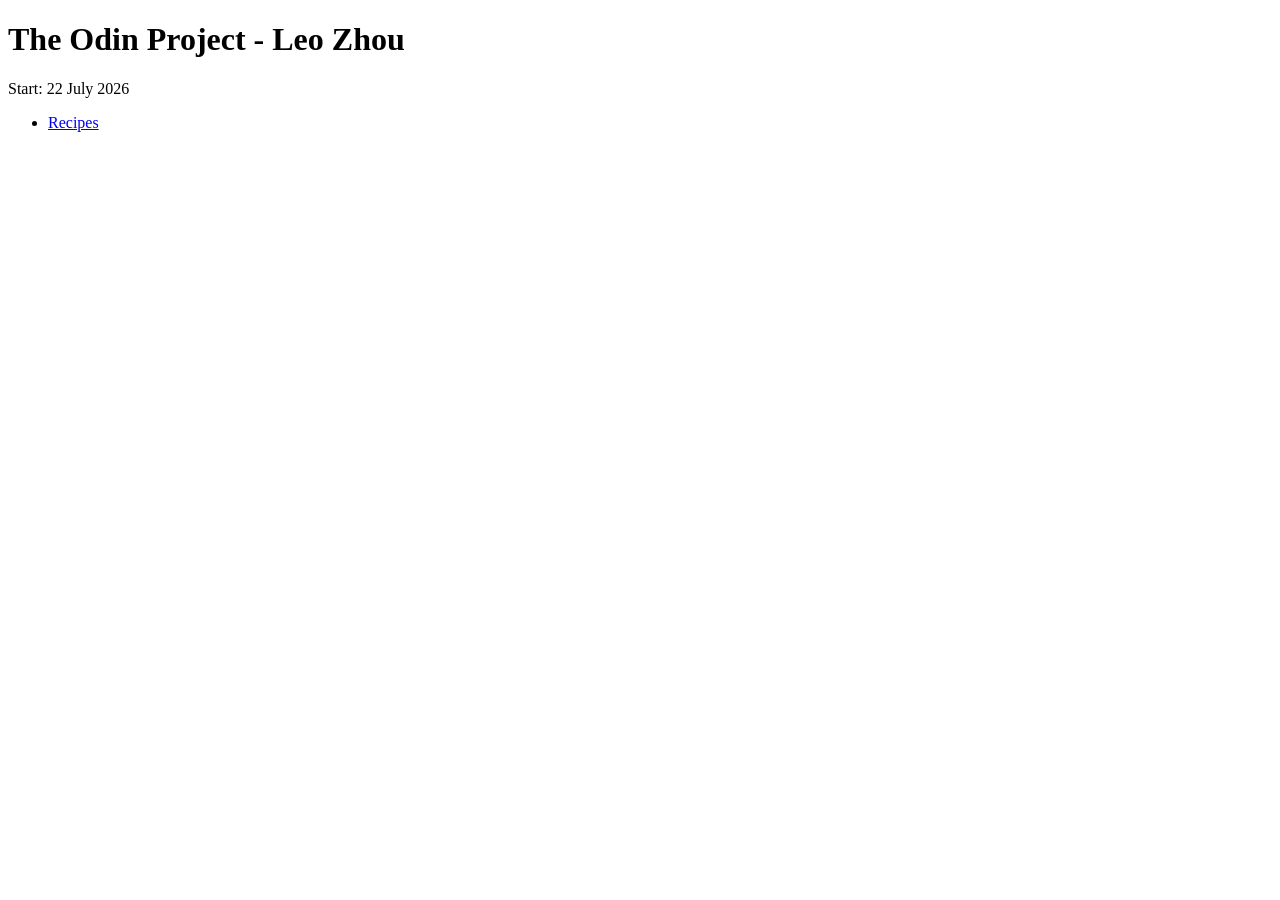
==== index.html @ 4cc6d9c7 "odin-project: update index and added readme" ====
<!doctype html>
<html lang="en">
  <head>
    <meta charset="UTF-8" />
    <meta name="viewport" content="width=device-width, initial-scale=1.0" />
    <title>The Odin Project</title>
  </head>
  <body>
    <h1>The Odin Project - Leo Zhou</h1>

		<p>Start: 22 July 2026</p>

    <ul>
      <li><a href="./odin-recipes/">Recipes</a></li>
    </ul>
  </body>
</html>
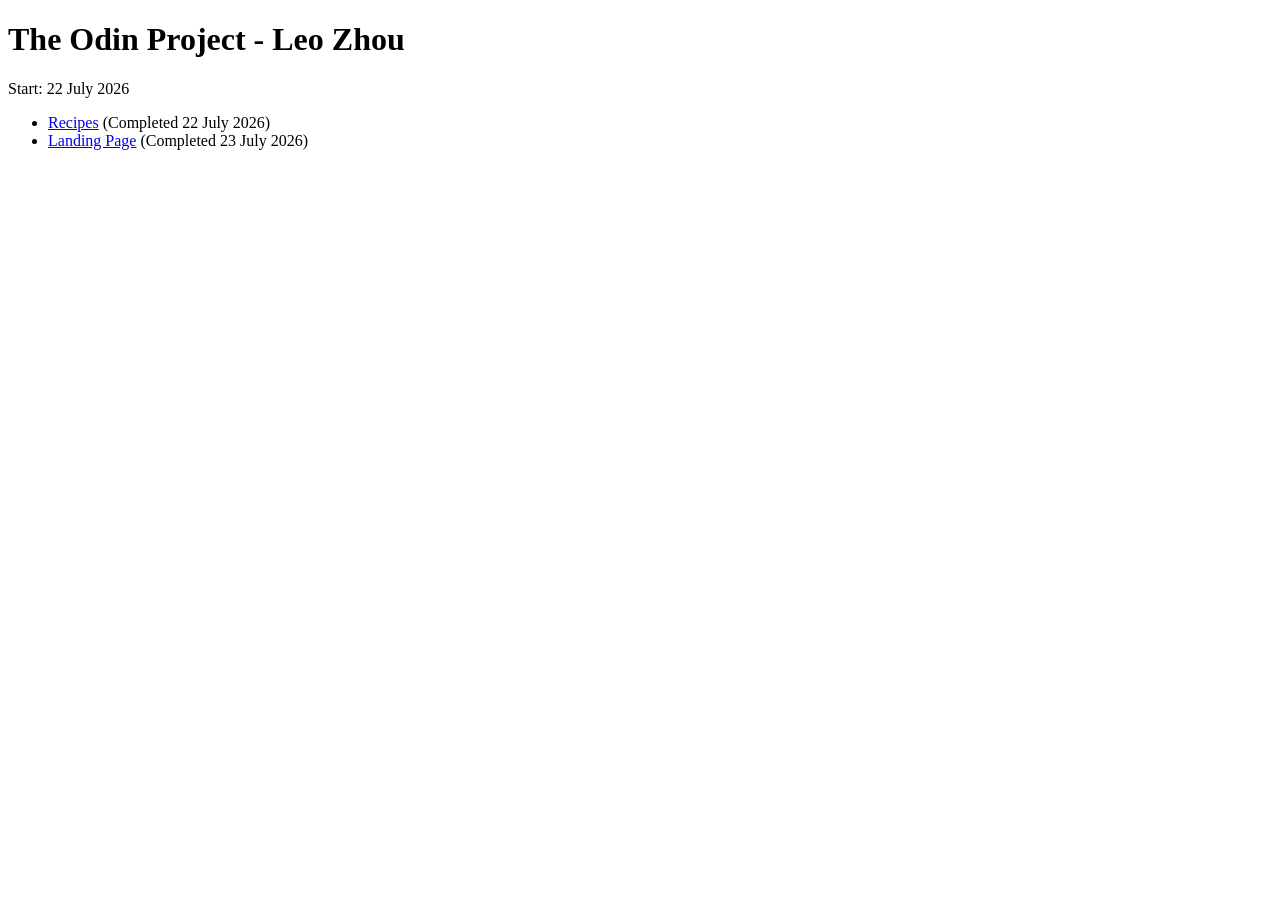
==== commit 0a285ace: "odin-project: added landing page project to index" ====
--- a/index.html
+++ b/index.html
@@ -11,7 +11,8 @@
 		<p>Start: 22 July 2026</p>
 
     <ul>
-      <li><a href="./odin-recipes/">Recipes</a></li>
+      <li><a href="./01-recipes/">Recipes</a> (Completed 22 July 2026)</li>
+      <li><a href="./02-landing-page/">Landing Page</a> (Completed 23 July 2026)</li>
     </ul>
   </body>
 </html>
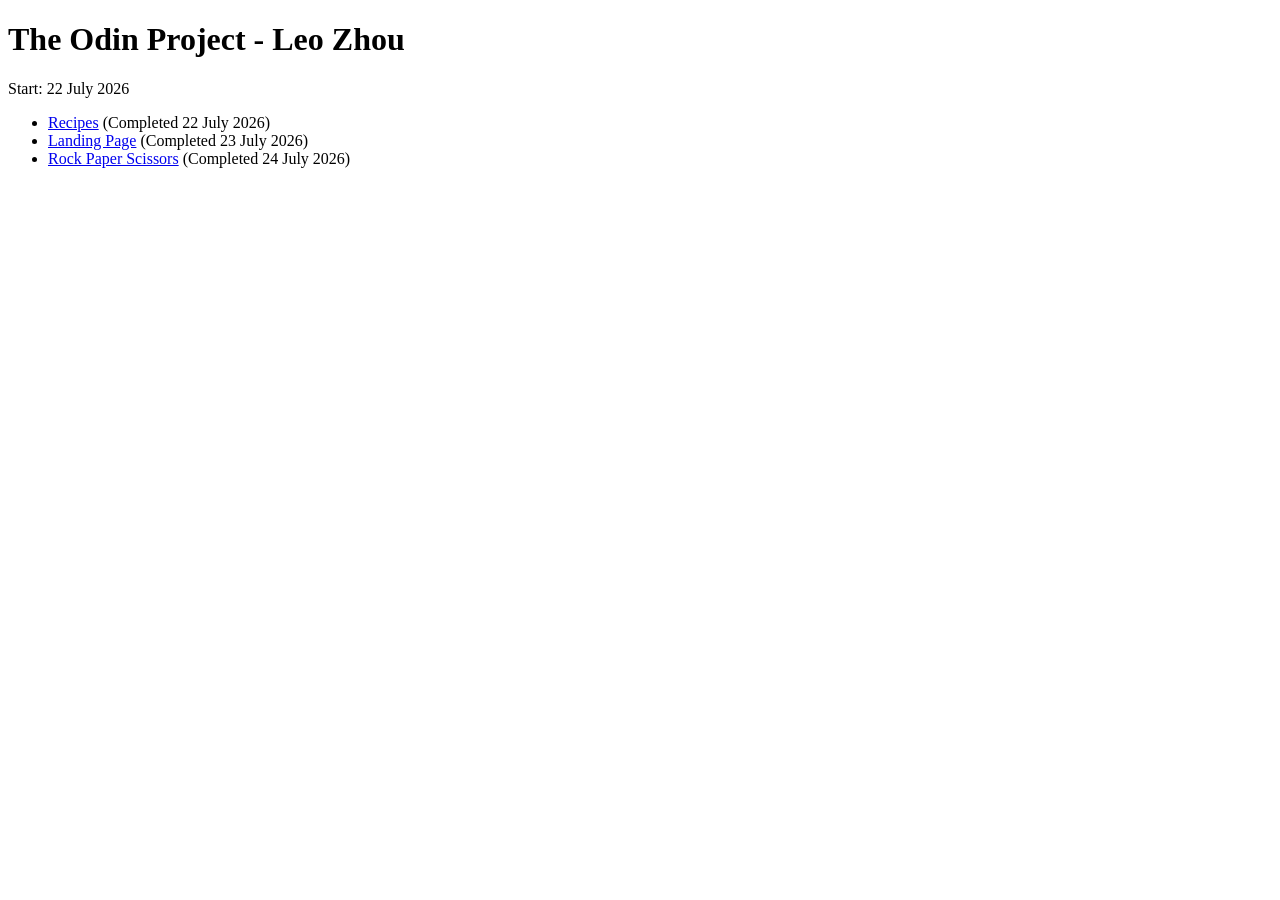
==== commit 0e2440b2: "odin-project: Added Rock Paper Scissors to index.html" ====
--- a/index.html
+++ b/index.html
@@ -13,6 +13,7 @@
     <ul>
       <li><a href="./01-recipes/">Recipes</a> (Completed 22 July 2026)</li>
       <li><a href="./02-landing-page/">Landing Page</a> (Completed 23 July 2026)</li>
+      <li><a href="./03-rock-paper-scissors/">Rock Paper Scissors</a> (Completed 24 July 2026)</li>
     </ul>
   </body>
 </html>
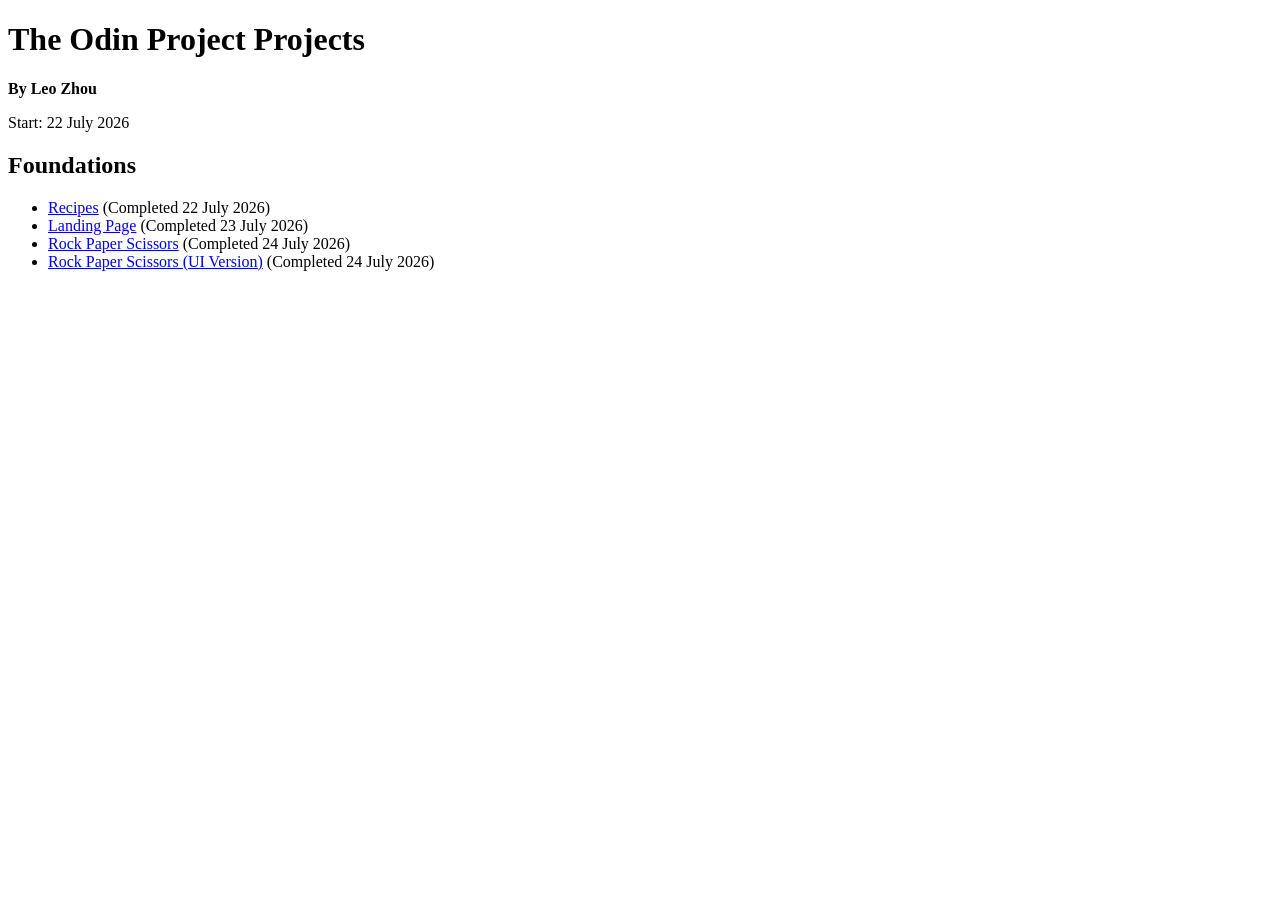
==== commit 74cfbca4: "odin-project: Add links and files for rps-ui Not doing a branch because I have everything in this re" ====
--- a/index.html
+++ b/index.html
@@ -6,14 +6,24 @@
     <title>The Odin Project</title>
   </head>
   <body>
-    <h1>The Odin Project - Leo Zhou</h1>
+    <h1>The Odin Project Projects</h1>
+    <p><strong>By Leo Zhou</strong></p>
 
-		<p>Start: 22 July 2026</p>
+    <p>Start: 22 July 2026</p>
 
-    <ul>
-      <li><a href="./01-recipes/">Recipes</a> (Completed 22 July 2026)</li>
-      <li><a href="./02-landing-page/">Landing Page</a> (Completed 23 July 2026)</li>
-      <li><a href="./03-rock-paper-scissors/">Rock Paper Scissors</a> (Completed 24 July 2026)</li>
-    </ul>
+    <div>
+      <h2>Foundations</h2>
+      <ul>
+        <li><a href="./01-recipes/">Recipes</a> (Completed 22 July 2026)</li>
+        <li><a href="./02-landing-page/">Landing Page</a> (Completed 23 July 2026)</li>
+        <li>
+          <a href="./03-rock-paper-scissors/">Rock Paper Scissors</a> (Completed 24 July 2026)
+        </li>
+        <li>
+          <a href="./03-rock-paper-scissors/rps-ui/">Rock Paper Scissors (UI Version)</a> (Completed
+          24 July 2026)
+        </li>
+      </ul>
+    </div>
   </body>
 </html>
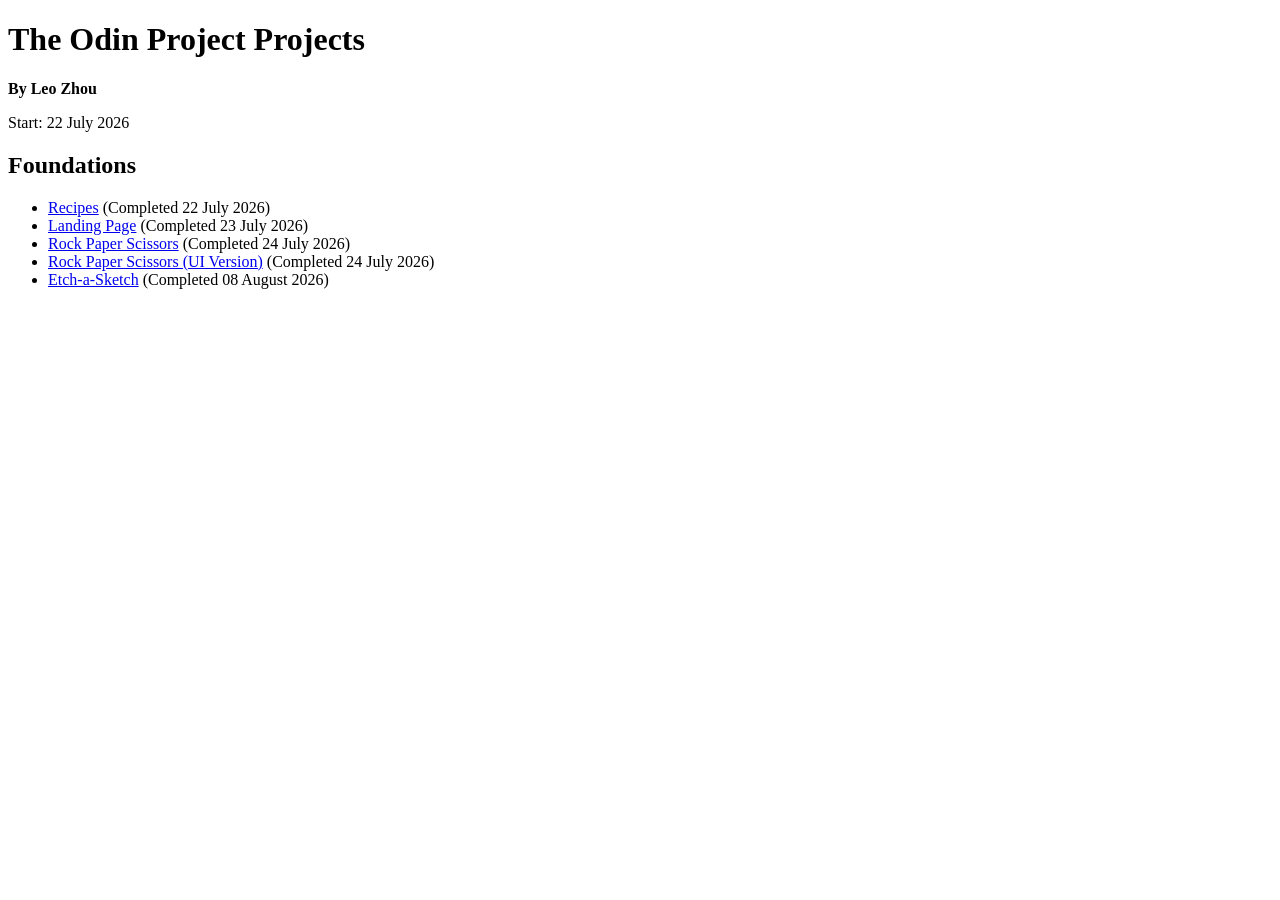
==== commit ae803b82: "odin-project: Added links for Etch-a-Sketch project" ====
--- a/index.html
+++ b/index.html
@@ -23,6 +23,7 @@
           <a href="./03-rock-paper-scissors/rps-ui/">Rock Paper Scissors (UI Version)</a> (Completed
           24 July 2026)
         </li>
+				<li><a href="./04-etch-a-sketch/">Etch-a-Sketch</a> (Completed 08 August 2026)</li>
       </ul>
     </div>
   </body>
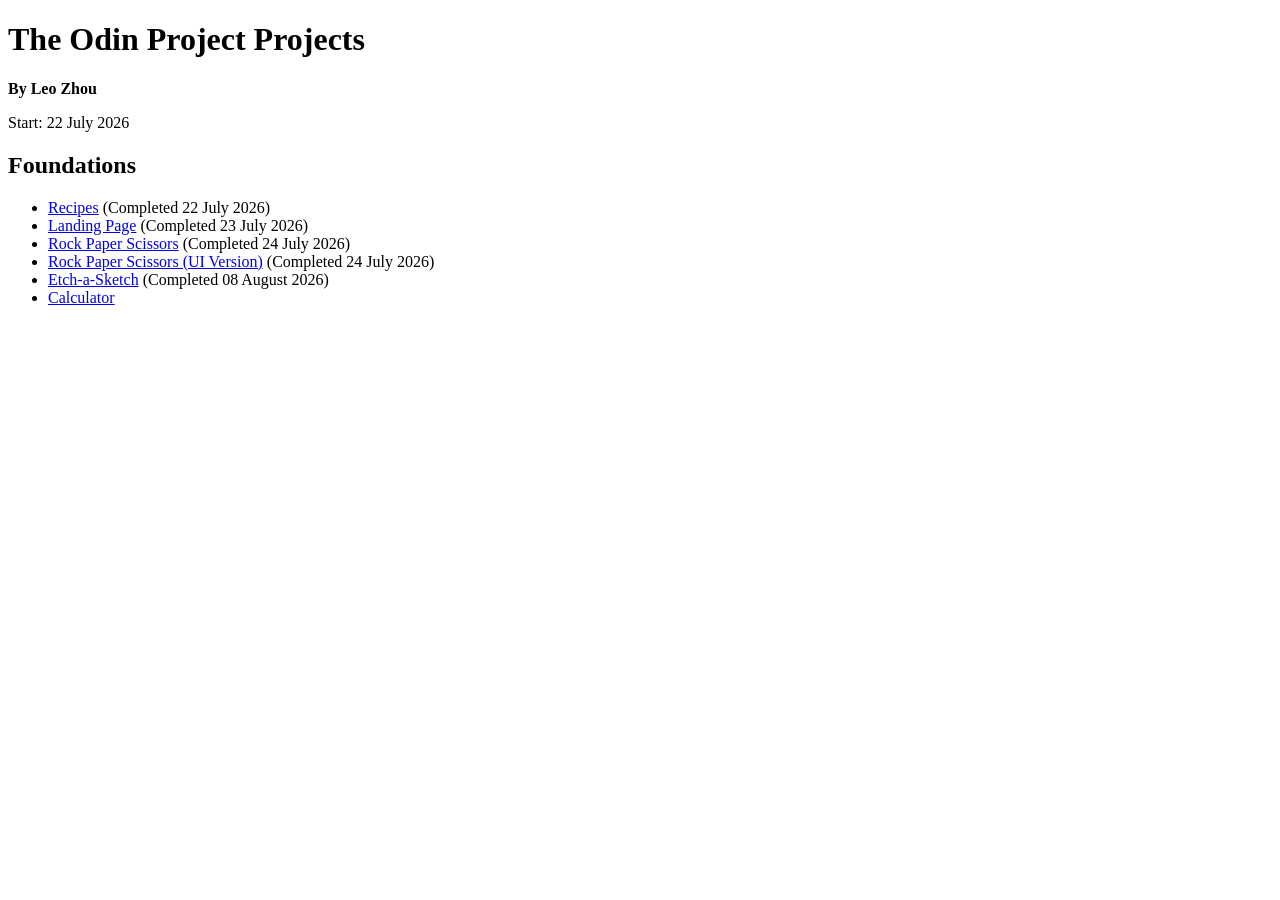
==== commit e8368b16: "odin-project: added links to the calculator project" ====
--- a/index.html
+++ b/index.html
@@ -24,6 +24,7 @@
           24 July 2026)
         </li>
 				<li><a href="./04-etch-a-sketch/">Etch-a-Sketch</a> (Completed 08 August 2026)</li>
+        <li><a href="./05-calculator/">Calculator</a></li>
       </ul>
     </div>
   </body>
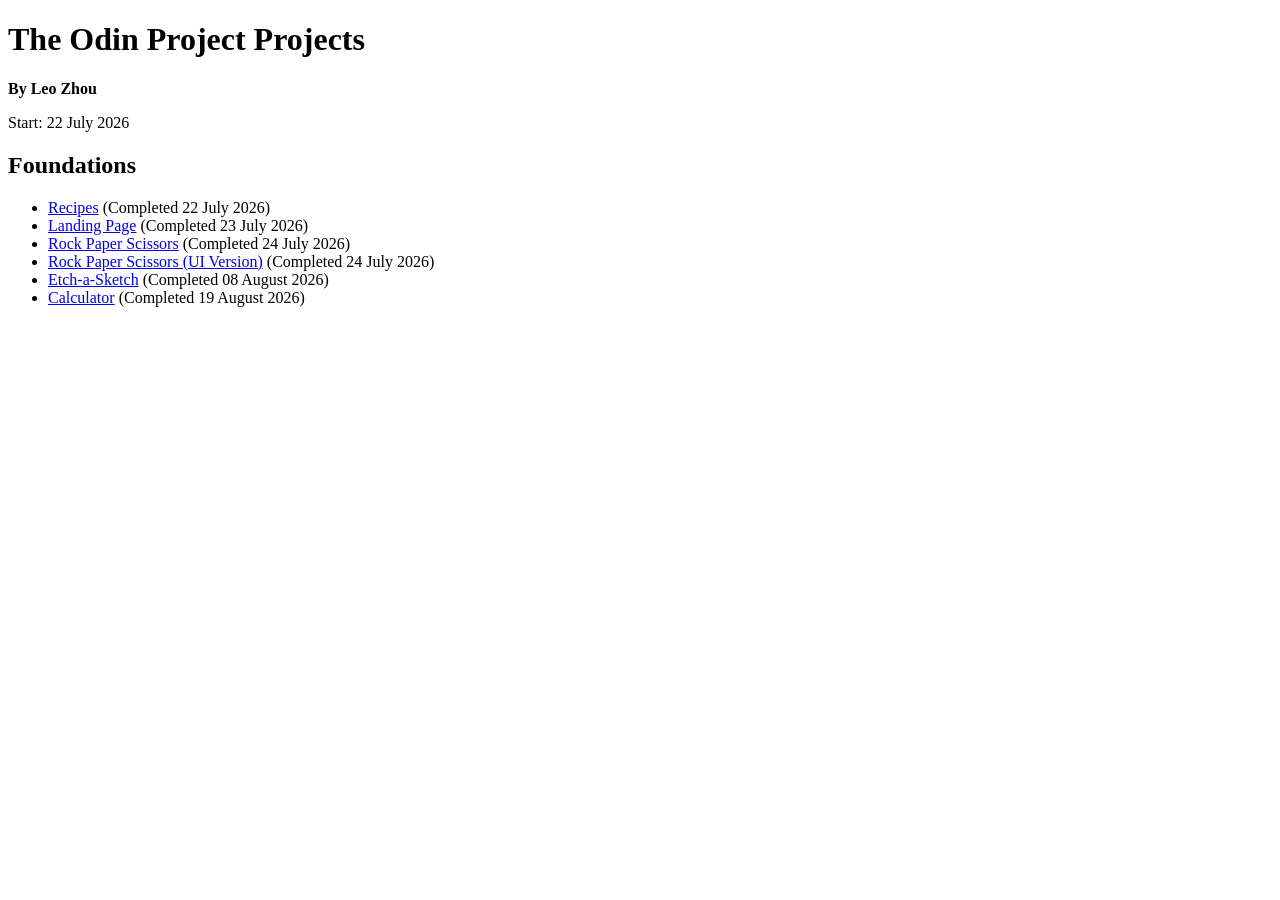
==== commit 5599e7a4: "odin-project: added date for calculator project" ====
--- a/index.html
+++ b/index.html
@@ -24,7 +24,7 @@
           24 July 2026)
         </li>
 				<li><a href="./04-etch-a-sketch/">Etch-a-Sketch</a> (Completed 08 August 2026)</li>
-        <li><a href="./05-calculator/">Calculator</a></li>
+        <li><a href="./05-calculator/">Calculator</a> (Completed 19 August 2026)</li>
       </ul>
     </div>
   </body>
